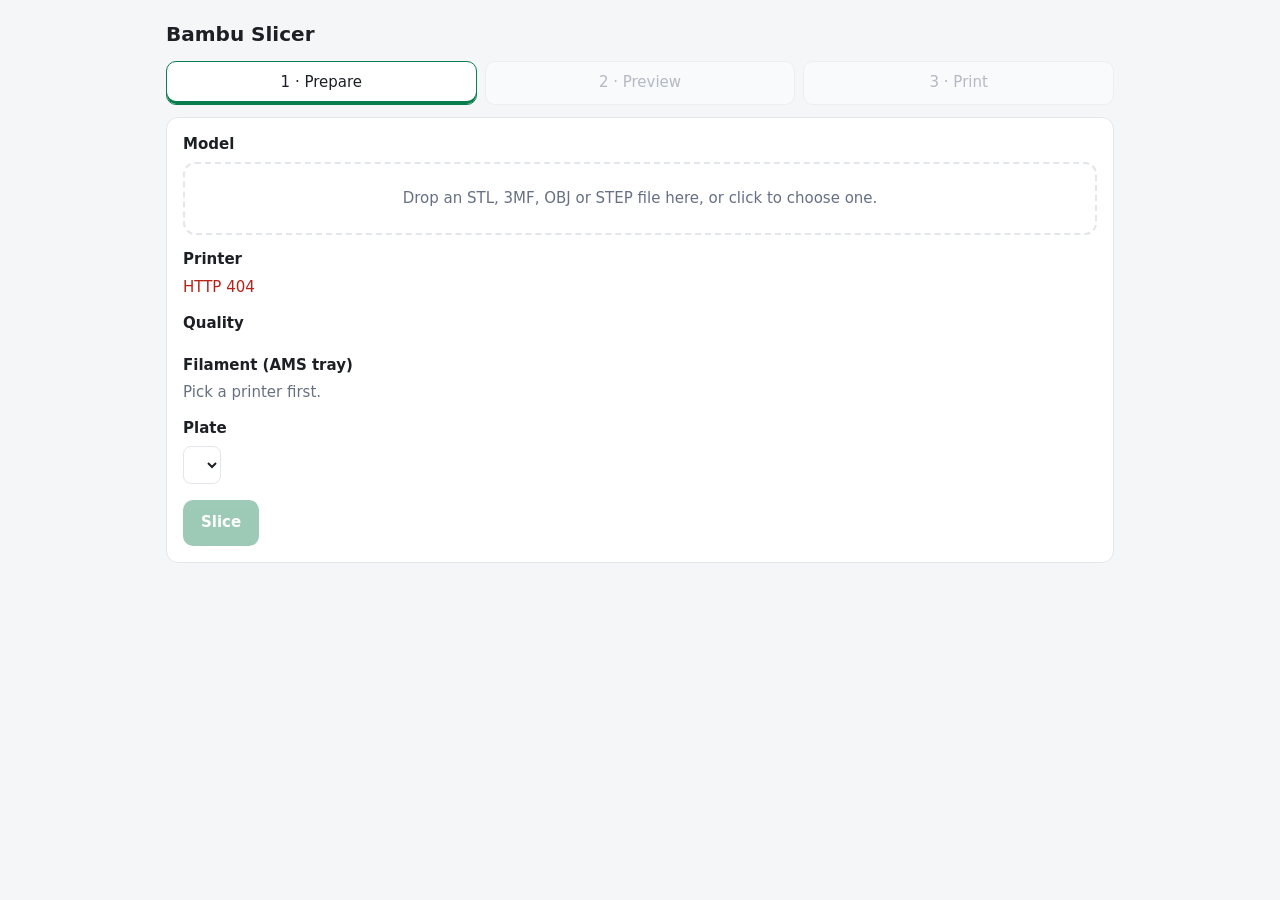
==== slicer/index.html @ ed2f576d "Bambu Slicer app: upload, slice with Bambu Studio, layer preview, print via bambu_sender New HA app " ====
<!doctype html>
<html lang="en">
<head>
<meta charset="utf-8">
<meta name="viewport" content="width=device-width, initial-scale=1">
<title>Bambu Slicer</title>
<style>
:root { --bg:#f5f6f8; --card:#fff; --fg:#1c1f24; --muted:#667085; --line:#e3e6ea; --accent:#0a7d4d; --accent-fg:#fff; --err:#b42318; --warn:#b54708; }
@media (prefers-color-scheme: dark) { :root { --bg:#111315; --card:#1b1e22; --fg:#e8eaed; --muted:#98a2b3; --line:#2c3138; --accent:#2fb67a; --accent-fg:#06130d; --err:#f97066; --warn:#fdb022; } }
* { box-sizing:border-box; }
body { margin:0; background:var(--bg); color:var(--fg); font:15px/1.45 system-ui, -apple-system, "Segoe UI", Roboto, sans-serif; }
main { max-width:980px; margin:0 auto; padding:16px; }
h1 { font-size:20px; margin:4px 0 12px; }
.steps { display:flex; gap:8px; margin-bottom:12px; }
.steps button { flex:1; padding:10px; border:1px solid var(--line); background:var(--card); color:var(--muted); border-radius:10px; font:inherit; cursor:pointer; }
.steps button.on { color:var(--fg); border-color:var(--accent); box-shadow:inset 0 -3px 0 var(--accent); }
.steps button:disabled { opacity:.45; cursor:default; }
section { background:var(--card); border:1px solid var(--line); border-radius:12px; padding:16px; }
label.h { display:block; font-weight:600; margin:14px 0 6px; }
label.h:first-child { margin-top:0; }
.drop { border:2px dashed var(--line); border-radius:12px; padding:24px; text-align:center; color:var(--muted); cursor:pointer; }
.drop.over { border-color:var(--accent); }
.row { display:flex; flex-wrap:wrap; gap:8px; }
.chip { display:flex; align-items:center; gap:8px; padding:8px 12px; border:1px solid var(--line); border-radius:10px; cursor:pointer; background:transparent; color:var(--fg); font:inherit; }
.chip.on { border-color:var(--accent); background:color-mix(in srgb, var(--accent) 12%, transparent); }
.chip:disabled { opacity:.45; cursor:default; }
.dot { width:16px; height:16px; border-radius:50%; border:1px solid var(--line); }
select { font:inherit; padding:8px; border-radius:8px; border:1px solid var(--line); background:var(--card); color:var(--fg); }
.go { margin-top:16px; padding:12px 18px; border:0; border-radius:10px; background:var(--accent); color:var(--accent-fg); font:inherit; font-weight:600; cursor:pointer; }
.go:disabled { opacity:.4; cursor:default; }
.muted { color:var(--muted); }
.err { color:var(--err); white-space:pre-wrap; }
.warn { color:var(--warn); }
.stats { display:grid; grid-template-columns:repeat(auto-fit, minmax(140px, 1fr)); gap:8px; margin:12px 0; }
.stat { border:1px solid var(--line); border-radius:10px; padding:10px; }
.stat b { display:block; font-size:20px; }
.view { display:grid; grid-template-columns:1fr; gap:12px; }
@media (min-width:760px) { .view { grid-template-columns:260px 1fr; } }
.view img { width:100%; border-radius:10px; border:1px solid var(--line); background:#ebebeb; }
canvas { width:100%; aspect-ratio:1; border-radius:10px; border:1px solid var(--line); background:#15181c; display:block; }
input[type=range] { width:100%; }
pre { white-space:pre-wrap; font-size:12px; max-height:200px; overflow:auto; background:var(--bg); padding:8px; border-radius:8px; }
.legend { display:flex; flex-wrap:wrap; gap:10px; font-size:12px; color:var(--muted); margin-top:6px; }
.legend i { display:inline-block; width:10px; height:10px; border-radius:2px; margin-right:4px; vertical-align:middle; }
.spin { display:inline-block; width:14px; height:14px; border:2px solid var(--line); border-top-color:var(--accent); border-radius:50%; animation:s 1s linear infinite; vertical-align:-2px; margin-right:6px; }
@keyframes s { to { transform:rotate(360deg); } }
</style>
</head>
<body>
<main>
  <h1>Bambu Slicer</h1>
  <div class="steps">
    <button id="t-prepare" class="on">1 · Prepare</button>
    <button id="t-preview" disabled>2 · Preview</button>
    <button id="t-print" disabled>3 · Print</button>
  </div>

  <section id="s-prepare">
    <label class="h">Model</label>
    <div id="drop" class="drop">Drop an STL, 3MF, OBJ or STEP file here, or click to choose one.<input id="file" type="file" accept=".stl,.3mf,.obj,.step,.stp" hidden></div>
    <div id="upload-msg" class="muted"></div>
    <label class="h">Printer</label>
    <div id="printers" class="row"><span class="muted"><span class="spin"></span>Reading printers…</span></div>
    <label class="h">Quality</label>
    <div id="quality" class="row"></div>
    <label class="h">Filament (AMS tray)</label>
    <div id="trays" class="row"><span class="muted">Pick a printer first.</span></div>
    <label class="h">Plate</label>
    <select id="bed"></select>
    <div><button id="slice" class="go" disabled>Slice</button></div>
    <div id="prepare-err" class="err"></div>
  </section>

  <section id="s-preview" hidden>
    <div id="slicing"></div>
    <div id="result" hidden>
      <div class="stats" id="stats"></div>
      <div id="warnings" class="warn"></div>
      <div class="view">
        <div><img id="plate" alt="Plate preview"><p class="muted" id="settings"></p></div>
        <div>
          <canvas id="gc" width="900" height="900"></canvas>
          <input id="layer" type="range" min="0" max="0" value="0">
          <div class="muted" id="layer-label">Loading G-code…</div>
          <div class="legend" id="legend"></div>
        </div>
      </div>
      <button id="to-print" class="go">Continue to print</button>
    </div>
  </section>

  <section id="s-print" hidden>
    <p id="print-summary"></p>
    <label class="chip" style="display:inline-flex"><input type="checkbox" id="ready"> The plate is clear and the right filament is loaded.</label>
    <div class="row" style="margin-top:8px">
      <label class="chip"><input type="checkbox" id="timelapse"> Timelapse</label>
      <label class="chip"><input type="checkbox" id="force"> Send even if the printer reports it is busy</label>
    </div>
    <div><button id="send" class="go" disabled>Send to printer</button></div>
    <div id="print-msg"></div>
  </section>
</main>
<script>
const $ = id => document.getElementById(id);
const api = (path, opt) => fetch(path, opt).then(async r => {
  const body = await r.json().catch(() => ({}));
  if (!r.ok) throw new Error(body.error || ("HTTP " + r.status));
  return body;
});
const state = { job: null, printers: [], printer: null, quality: "better", tray: null };
const LABEL = { good: "Good", better: "Better", best: "Best" };

function tab(name) {
  for (const n of ["prepare", "preview", "print"]) {
    $("s-" + n).hidden = n !== name;
    $("t-" + n).classList.toggle("on", n === name);
  }
}
for (const n of ["prepare", "preview", "print"]) $("t-" + n).onclick = () => tab(n);

function fmtTime(s) { const h = Math.floor(s / 3600), m = Math.round((s % 3600) / 60); return h ? `${h} h ${m} min` : `${m} min`; }
function chip(html, on, click, disabled) {
  const b = document.createElement("button");
  b.className = "chip" + (on ? " on" : ""); b.innerHTML = html; b.onclick = click; b.disabled = !!disabled; return b;
}
function esc(s) { return String(s ?? "").replace(/[&<>"]/g, c => ({ "&": "&amp;", "<": "&lt;", ">": "&gt;", '"': "&quot;" }[c])); }

function render() {
  const pr = $("printers"); pr.innerHTML = "";
  for (const p of state.printers) pr.append(chip(`${esc(p.name)} <span class="muted">${esc(p.model)}</span>`, state.printer === p, () => { state.printer = p; state.tray = null; $("bed").value = p.bed; render(); }));
  if (!state.printers.length) pr.innerHTML = '<span class="muted">No supported printer (H2S, P1S) in Bambu Sender.</span>';
  const q = $("quality"); q.innerHTML = "";
  for (const k of ["good", "better", "best"]) q.append(chip(LABEL[k], state.quality === k, () => { state.quality = k; render(); }));
  const tr = $("trays"); tr.innerHTML = "";
  if (state.printer) {
    for (const t of state.printer.trays) {
      const key = t.ams + ":" + t.id;
      tr.append(chip(`<span class="dot" style="background:${esc(t.colour)}"></span>${Number(t.id) + 1} · ${esc(t.name)}`, state.tray === key, () => { state.tray = key; render(); }));
    }
    if (!state.printer.trays.length) tr.innerHTML = '<span class="muted">No AMS trays reported. Is the printer online?</span>';
  }
  $("slice").disabled = !(state.job && state.printer && state.tray);
}

async function loadPrinters() {
  try {
    const d = await api("api/printers");
    state.printers = d.printers;
    $("bed").innerHTML = d.beds.map(b => `<option>${esc(b)}</option>`).join("");
    if (state.printers.length === 1) { state.printer = state.printers[0]; $("bed").value = state.printer.bed; }
  } catch (e) { $("printers").innerHTML = `<span class="err">${esc(e.message)}</span>`; return; }
  render();
}

async function upload(file) {
  $("upload-msg").innerHTML = `<span class="spin"></span>Uploading ${esc(file.name)}…`;
  try {
    state.job = await api("api/jobs?name=" + encodeURIComponent(file.name), { method: "POST", body: file });
    $("upload-msg").textContent = `${file.name} (${(file.size / 1048576).toFixed(1)} MB) is ready.`;
    $("t-preview").disabled = $("t-print").disabled = true;
  } catch (e) { $("upload-msg").innerHTML = `<span class="err">${esc(e.message)}</span>`; }
  render();
}
$("drop").onclick = () => $("file").click();
$("file").onchange = e => e.target.files[0] && upload(e.target.files[0]);
$("drop").ondragover = e => { e.preventDefault(); $("drop").classList.add("over"); };
$("drop").ondragleave = () => $("drop").classList.remove("over");
$("drop").ondrop = e => { e.preventDefault(); $("drop").classList.remove("over"); e.dataTransfer.files[0] && upload(e.dataTransfer.files[0]); };

$("slice").onclick = async () => {
  $("prepare-err").textContent = "";
  try {
    state.job = await api(`api/jobs/${state.job.id}/slice`, { method: "POST", headers: { "Content-Type": "application/json" },
      body: JSON.stringify({ serial: state.printer.serial, quality: state.quality, tray: state.tray, bed: $("bed").value }) });
  } catch (e) { $("prepare-err").textContent = e.message; return; }
  $("t-preview").disabled = false; $("t-print").disabled = true; $("result").hidden = true;
  tab("preview"); poll();
};

async function poll() {
  const j = state.job = await api(`api/jobs/${state.job.id}`).catch(e => ({ state: "failed", error: e.message }));
  if (j.state === "queued" || j.state === "slicing") {
    $("slicing").innerHTML = `<p><span class="spin"></span>${j.state === "queued" ? "Waiting for the slicer…" : `Slicing ${esc(j.filename)} with Bambu Studio… ${j.elapsed || 0} s`}</p>`;
    return setTimeout(poll, 2000);
  }
  if (j.state === "failed") {
    $("slicing").innerHTML = `<p class="err">Slice failed: ${esc(j.error)}</p>${j.log ? `<pre>${esc(j.log)}</pre>` : ""}`;
    return;
  }
  $("slicing").innerHTML = "";
  showResult(j);
}

function showResult(j) {
  const i = j.info, s = j.settings;
  $("stats").innerHTML = [
    ["Print time", fmtTime(i.seconds)], ["Filament", i.grams.toFixed(1) + " g"],
    ["Quality", LABEL[j.quality]], ["Printer", esc(j.printer.name)],
  ].map(([k, v]) => `<div class="stat"><span class="muted">${k}</span><b>${v}</b></div>`).join("");
  $("warnings").innerHTML = (i.warnings || []).filter(Boolean).map(w => `<p>⚠ ${esc(w)}</p>`).join("");
  $("settings").textContent = `${s.process} · ${s.filament} · ${s.bed} · tray ${Number(s.tray.id) + 1}`;
  $("plate").src = `api/jobs/${j.id}/plate.png?${Date.now()}`;
  $("plate").hidden = !i.has_png;
  $("result").hidden = false; $("t-print").disabled = false;
  loadGcode(j.id);
  $("print-summary").innerHTML = `Send <b>${esc(j.filename)}</b> (${LABEL[j.quality]}, ${fmtTime(i.seconds)}, ${i.grams.toFixed(1)} g) to <b>${esc(j.printer.name)}</b>, tray ${Number(s.tray.id) + 1} (${esc(s.tray.name)}).`;
  $("print-msg").innerHTML = ""; $("ready").checked = false; $("send").disabled = true;
}
$("to-print").onclick = () => tab("print");

// --- G-code layer view: top-down, current layer bright, the one below dim ---
const FEATURE = { "Outer wall": "#ff8a3d", "Inner wall": "#ffd166", "Sparse infill": "#c86bfa", "Internal solid infill": "#9b5de5",
  "Top surface": "#ef476f", "Bottom surface": "#4cc9f0", "Bridge": "#06d6a0", "Support": "#8ecae6", "Support interface": "#219ebc",
  "Brim": "#adb5bd", "Skirt": "#adb5bd", "Gap infill": "#f4a261", "Overhang wall": "#2a9d8f", "Prime tower": "#6c757d" };
let layers = [], bounds = null;

async function loadGcode(id) {
  $("layer-label").textContent = "Loading G-code…";
  const text = await fetch(`api/jobs/${id}/plate.gcode`).then(r => r.text());
  layers = []; let cur = null, x = 0, y = 0, z = 0, feat = "", relE = true;
  let minX = 1e9, minY = 1e9, maxX = -1e9, maxY = -1e9;
  const newLayer = () => { cur = { z, segs: {} }; layers.push(cur); };
  for (const raw of text.split("\n")) {
    if (raw.startsWith(";")) {
      if (raw.startsWith("; CHANGE_LAYER") || raw.startsWith(";LAYER_CHANGE")) newLayer();
      else if (raw.startsWith("; FEATURE: ") || raw.startsWith(";TYPE:")) feat = raw.slice(raw.indexOf(":") + 1).trim();
      else if (raw.startsWith("; Z_HEIGHT: ") && cur) cur.z = parseFloat(raw.slice(12));
      continue;
    }
    const line = raw.split(";")[0].trim();
    if (!line) continue;
    const cmd = line.split(" ", 1)[0];
    if (cmd === "M82") { relE = false; continue; }
    if (cmd === "M83") { relE = true; continue; }
    if (cmd !== "G1" && cmd !== "G0" && cmd !== "G2" && cmd !== "G3") continue;
    const p = {};
    for (const w of line.split(" ").slice(1)) if (w) p[w[0]] = parseFloat(w.slice(1));
    const nx = p.X ?? x, ny = p.Y ?? y;
    if (p.Z !== undefined) z = p.Z;
    const extruding = p.E !== undefined && p.E > 0 && relE;
    if (extruding && cur && feat) {
      const arr = cur.segs[feat] || (cur.segs[feat] = []);
      if ((cmd === "G2" || cmd === "G3") && p.I !== undefined) {
        const cx = x + (p.I || 0), cy = y + (p.J || 0), r = Math.hypot(x - cx, y - cy);
        let a0 = Math.atan2(y - cy, x - cx), a1 = Math.atan2(ny - cy, nx - cx);
        if (cmd === "G3" && a1 <= a0) a1 += 2 * Math.PI;
        if (cmd === "G2" && a1 >= a0) a1 -= 2 * Math.PI;
        const n = Math.max(2, Math.ceil(Math.abs(a1 - a0) * r / 0.5));
        let px = x, py = y;
        for (let k = 1; k <= n; k++) { const a = a0 + (a1 - a0) * k / n, qx = cx + r * Math.cos(a), qy = cy + r * Math.sin(a); arr.push(px, py, qx, qy); px = qx; py = qy; }
      } else arr.push(x, y, nx, ny);
      minX = Math.min(minX, x, nx); maxX = Math.max(maxX, x, nx); minY = Math.min(minY, y, ny); maxY = Math.max(maxY, y, ny);
    }
    x = nx; y = ny;
  }
  layers = layers.filter(l => Object.keys(l.segs).length);
  if (!layers.length) { $("layer-label").textContent = "The G-code has no layers to show."; return; }
  const pad = 5, span = Math.max(maxX - minX, maxY - minY) + 2 * pad;
  bounds = { x: (minX + maxX) / 2 - span / 2, y: (minY + maxY) / 2 - span / 2, span };
  $("layer").max = layers.length - 1; $("layer").value = layers.length - 1;
  const used = new Set(layers.flatMap(l => Object.keys(l.segs)));
  $("legend").innerHTML = [...used].map(f => `<span><i style="background:${FEATURE[f] || "#ddd"}"></i>${esc(f)}</span>`).join("");
  drawLayer();
}

function drawLayer() {
  const c = $("gc"), g = c.getContext("2d"), n = +$("layer").value, W = c.width;
  g.clearRect(0, 0, W, W);
  const k = W / bounds.span, tx = v => (v - bounds.x) * k, ty = v => W - (v - bounds.y) * k;
  const stroke = (layer, alpha) => {
    for (const [f, a] of Object.entries(layer.segs)) {
      g.strokeStyle = FEATURE[f] || "#ddd"; g.globalAlpha = alpha; g.lineWidth = Math.max(1, 0.42 * k); g.beginPath();
      for (let i = 0; i < a.length; i += 4) { g.moveTo(tx(a[i]), ty(a[i + 1])); g.lineTo(tx(a[i + 2]), ty(a[i + 3])); }
      g.stroke();
    }
  };
  if (n > 0) stroke(layers[n - 1], 0.18);
  stroke(layers[n], 1);
  g.globalAlpha = 1;
  $("layer-label").textContent = `Layer ${n + 1} of ${layers.length} · Z ${layers[n].z.toFixed(2)} mm`;
}
$("layer").oninput = drawLayer;

// --- Print ---
$("ready").onchange = () => { $("send").disabled = !$("ready").checked; };
$("send").onclick = async () => {
  const j = state.job;
  if (!confirm(`Start printing ${j.filename} on ${j.printer.name} now?`)) return;
  $("send").disabled = true; $("print-msg").innerHTML = '<p><span class="spin"></span>Sending…</p>';
  try {
    const r = await api(`api/jobs/${j.id}/print`, { method: "POST", headers: { "Content-Type": "application/json" },
      body: JSON.stringify({ confirm: true, timelapse: $("timelapse").checked, force: $("force").checked }) });
    $("print-msg").innerHTML = `<p>Sent ${esc(r.file)} to ${esc(j.printer.name)}. Watch the printer on the Printers dashboard.</p>`;
  } catch (e) { $("print-msg").innerHTML = `<p class="err">Not sent: ${esc(e.message)}</p>`; $("send").disabled = false; }
};

loadPrinters();
</script>
</body>
</html>
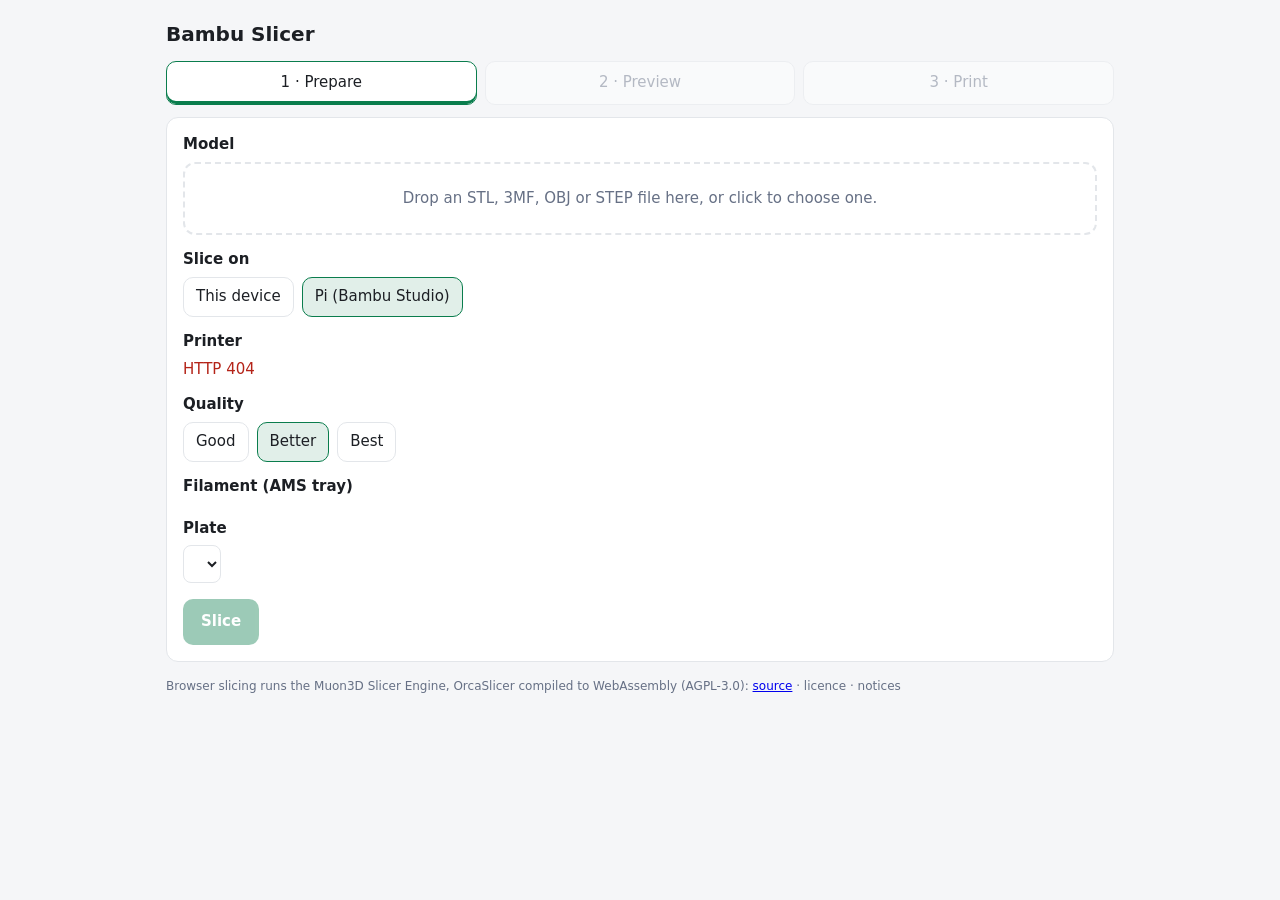
==== commit 60a892e4: "Slicer: slice in the browser with OrcaSlicer WASM Slice on This device (default where the page is cr" ====
--- a/slicer/index.html
+++ b/slicer/index.html
@@ -42,6 +42,7 @@
 pre { white-space:pre-wrap; font-size:12px; max-height:200px; overflow:auto; background:var(--bg); padding:8px; border-radius:8px; }
 .legend { display:flex; flex-wrap:wrap; gap:10px; font-size:12px; color:var(--muted); margin-top:6px; }
 .legend i { display:inline-block; width:10px; height:10px; border-radius:2px; margin-right:4px; vertical-align:middle; }
+footer { margin-top:16px; font-size:12px; color:var(--muted); }
 .spin { display:inline-block; width:14px; height:14px; border:2px solid var(--line); border-top-color:var(--accent); border-radius:50%; animation:s 1s linear infinite; vertical-align:-2px; margin-right:6px; }
 @keyframes s { to { transform:rotate(360deg); } }
 </style>
@@ -59,6 +60,9 @@
     <label class="h">Model</label>
     <div id="drop" class="drop">Drop an STL, 3MF, OBJ or STEP file here, or click to choose one.<input id="file" type="file" accept=".stl,.3mf,.obj,.step,.stp" hidden></div>
     <div id="upload-msg" class="muted"></div>
+    <label class="h">Slice on</label>
+    <div id="where" class="row"></div>
+    <div id="engine-info" class="muted"></div>
     <label class="h">Printer</label>
     <div id="printers" class="row"><span class="muted"><span class="spin"></span>Reading printers…</span></div>
     <label class="h">Quality</label>
@@ -73,6 +77,7 @@
 
   <section id="s-preview" hidden>
     <div id="slicing"></div>
+    <p id="slice-info" class="muted"></p>
     <div id="result" hidden>
       <div class="stats" id="stats"></div>
       <div id="warnings" class="warn"></div>
@@ -99,6 +104,9 @@
     <div><button id="send" class="go" disabled>Send to printer</button></div>
     <div id="print-msg"></div>
   </section>
+  <footer>Browser slicing runs the Muon3D Slicer Engine, OrcaSlicer compiled to WebAssembly (AGPL-3.0):
+    <a href="https://github.com/Muon-3D/muon3d-slicer-engine/tree/v0.6.0-m1.9" target="_blank" rel="noopener">source</a> ·
+    <a id="lic" target="_blank">licence</a> · <a id="notices" target="_blank">notices</a></footer>
 </main>
 <script>
 const $ = id => document.getElementById(id);
@@ -107,7 +115,10 @@
   if (!r.ok) throw new Error(body.error || ("HTTP " + r.status));
   return body;
 });
-const state = { job: null, printers: [], printer: null, quality: "better", tray: null };
+const state = { job: null, file: null, printers: [], printer: null, quality: "better", tray: null,
+  where: crossOriginIsolated ? "browser" : "pi" };  // threads need isolation; without it the Pi is quicker
+const isStl = () => /\.stl$/i.test(state.job?.filename || "");
+const where = () => (state.where === "browser" && (!state.job || isStl()) ? "browser" : "pi");
 const LABEL = { good: "Good", better: "Better", best: "Best" };
 
 function tab(name) {
@@ -140,6 +151,11 @@
     if (!state.printer.trays.length) tr.innerHTML = '<span class="muted">No AMS trays reported. Is the printer online?</span>';
   }
   $("slice").disabled = !(state.job && state.printer && state.tray);
+  const w = $("where"); w.innerHTML = "";
+  w.append(chip("This device", where() === "browser", () => { state.where = "browser"; render(); }, state.job && !isStl()));
+  w.append(chip("Pi (Bambu Studio)", where() === "pi", () => { state.where = "pi"; render(); }));
+  if (state.job && !isStl()) w.insertAdjacentHTML("beforeend", '<span class="muted">Browser slicing needs an STL; this file slices on the Pi.</span>');
+  if (where() === "browser" && !engine.p) warm();
 }
 
 async function loadPrinters() {
@@ -156,6 +172,7 @@
   $("upload-msg").innerHTML = `<span class="spin"></span>Uploading ${esc(file.name)}…`;
   try {
     state.job = await api("api/jobs?name=" + encodeURIComponent(file.name), { method: "POST", body: file });
+    state.file = file;
     $("upload-msg").textContent = `${file.name} (${(file.size / 1048576).toFixed(1)} MB) is ready.`;
     $("t-preview").disabled = $("t-print").disabled = true;
   } catch (e) { $("upload-msg").innerHTML = `<span class="err">${esc(e.message)}</span>`; }
@@ -167,15 +184,137 @@
 $("drop").ondragleave = () => $("drop").classList.remove("over");
 $("drop").ondrop = e => { e.preventDefault(); $("drop").classList.remove("over"); e.dataTransfer.files[0] && upload(e.dataTransfer.files[0]); };
 
-$("slice").onclick = async () => {
-  $("prepare-err").textContent = "";
+$("slice").onclick = () => { $("prepare-err").textContent = ""; return where() === "browser" ? sliceInBrowser() : sliceOnPi(); };
+
+async function sliceOnPi() {
+  $("slice-info").textContent = "";
   try {
     state.job = await api(`api/jobs/${state.job.id}/slice`, { method: "POST", headers: { "Content-Type": "application/json" },
       body: JSON.stringify({ serial: state.printer.serial, quality: state.quality, tray: state.tray, bed: $("bed").value }) });
   } catch (e) { $("prepare-err").textContent = e.message; return; }
   $("t-preview").disabled = false; $("t-print").disabled = true; $("result").hidden = true;
   tab("preview"); poll();
-};
+}
+
+// --- Slicing in the browser: the engine runs in a Web Worker and speaks protocol v2 (docs/PROTOCOL.md of the engine) ---
+const engine = { p: null };
+
+function connect(worker) {
+  let next = 0; const pending = new Map();
+  const failAll = err => { for (const p of pending.values()) p.reject(err); pending.clear(); };
+  worker.onmessage = ({ data: m }) => {
+    const p = pending.get(m.id);
+    if (!p) return;
+    if (m.kind === "progress") p.progress?.(m.progress);
+    else if (m.kind === "result") { pending.delete(m.id); p.resolve(m.result); }
+    else if (m.kind === "error") { pending.delete(m.id); p.reject(new Error(m.error.message + (m.error.detail ? ` (${m.error.detail})` : ""))); }
+  };
+  worker.onerror = e => failAll(new Error("The engine worker failed: " + (e.message || "could not start")));
+  return { request: (op, params, progress, transfer = []) => new Promise((resolve, reject) => {
+    const id = ++next; pending.set(id, { resolve, reject, progress });
+    worker.postMessage({ v: 2, id, op, params }, transfer);
+  }) };
+}
+
+// Started when browser slicing is chosen (the default where isolated), before Slice is pressed, so the engine's start
+// and download are not part of the slice time.
+function warm() {
+  const t0 = performance.now(), info = $("engine-info");
+  info.innerHTML = '<span class="spin"></span>Starting the slicing engine…';
+  info.dataset.ready = ""; info.dataset.error = "";
+  engine.p = (async () => {
+    const tag = (await api("engine/version.json")).tag;
+    const base = new URL(`engine/${tag}/`, location.href);
+    $("lic").href = new URL("LICENSE", base); $("notices").href = new URL("THIRD-PARTY-NOTICES.md", base);
+    const manifest = await api(new URL("manifest.json", base));
+    const worker = new Worker(new URL(manifest.host.file, base), { type: "module", name: "slicer-engine" });
+    try {
+      const conn = connect(worker);
+      const hello = await conn.request("hello", { protocol: { major: 2 }, client: { name: "bambu-slicer", version: "0.2.0" } });
+      const forceSt = new URLSearchParams(location.search).get("engine") === "st";  // for comparing the two engines
+      const variant = crossOriginIsolated && !forceSt && hello.variants.includes("mt") ? "mt" : "st";
+      await conn.request("load", { variant });
+      return { worker, conn, variant, loadMs: performance.now() - t0 };
+    } catch (e) { worker.terminate(); throw e; }
+  })();
+  engine.p.then(e => {
+    info.textContent = `Engine ready: ${e.variant === "mt" ? "multi-thread" : "single-thread"} (${e.variant}), loaded in ${(e.loadMs / 1000).toFixed(1)} s.`;
+    info.dataset.variant = e.variant; info.dataset.loadMs = Math.round(e.loadMs); info.dataset.ready = "1";
+  }, e => { info.innerHTML = `<span class="err">The slicing engine did not start: ${esc(e.message)}</span>`; info.dataset.error = e.message; });
+}
+
+function parseStl(buf) {
+  const dv = new DataView(buf);
+  if (buf.byteLength >= 84 && buf.byteLength === 84 + dv.getUint32(80, true) * 50) {  // binary: 84 bytes + 50 per triangle
+    const n = dv.getUint32(80, true), out = new Float32Array(n * 9);
+    for (let t = 0; t < n; t++) for (let i = 0; i < 9; i++) out[t * 9 + i] = dv.getFloat32(84 + t * 50 + 12 + i * 4, true);
+    return out;
+  }
+  const v = [...new TextDecoder().decode(buf).matchAll(/^\s*vertex\s+(\S+)\s+(\S+)\s+(\S+)/gm)].flatMap(m => [+m[1], +m[2], +m[3]]);
+  if (!v.length || v.length % 9) throw new Error("Not an STL file: no triangles found.");
+  return new Float32Array(v);
+}
+
+// The engine wants bed coordinates: centred on the printable area, resting on z = 0.
+function placeOnBed(pos, machine) {
+  const area = [machine.printable_area].flat().join(",").split(",").map(p => p.split("x").map(Number));
+  const cx = (Math.min(...area.map(p => p[0])) + Math.max(...area.map(p => p[0]))) / 2;
+  const cy = (Math.min(...area.map(p => p[1])) + Math.max(...area.map(p => p[1]))) / 2;
+  const lo = [Infinity, Infinity, Infinity], hi = [-Infinity, -Infinity, -Infinity];
+  for (let i = 0; i < pos.length; i += 3) for (let a = 0; a < 3; a++) { lo[a] = Math.min(lo[a], pos[i + a]); hi[a] = Math.max(hi[a], pos[i + a]); }
+  const d = [cx - (lo[0] + hi[0]) / 2, cy - (lo[1] + hi[1]) / 2, -lo[2]];
+  for (let i = 0; i < pos.length; i += 3) for (let a = 0; a < 3; a++) pos[i + a] += d[a];
+  return pos;
+}
+
+// Same rule as bs.py filament-for: the tray's filament id, else the Generic profile of its type; fewest printers first.
+function pickFilament(filaments, tray) {
+  const rank = f => (tray.idx && f.id === tray.idx ? 0 : f.name.startsWith("Generic ") && f.type === tray.type ? 1 : 9);
+  const best = filaments.filter(f => rank(f) < 9).sort((a, b) => rank(a) - rank(b) || a.n - b.n || (a.name < b.name ? -1 : 1))[0];
+  if (!best) throw new Error(`No filament preset for ${tray.name} (${tray.type}).`);
+  return best;
+}
+
+async function sliceInBrowser() {
+  const t0 = performance.now(), p = state.printer, tray = p.trays.find(t => t.ams + ":" + t.id === state.tray);
+  $("t-preview").disabled = false; $("t-print").disabled = true; $("result").hidden = true; $("slice-info").textContent = "";
+  if (!engine.p) warm();
+  tab("preview");
+  const msg = t => { $("slicing").innerHTML = `<p><span class="spin"></span>${esc(t)}</p>`; };
+  let eng;
+  try {
+    msg("Preparing…");
+    const [presets, buf] = await Promise.all([api(`engine/presets/${p.model}.json`), state.file.arrayBuffer()]);
+    eng = await engine.p;
+    const filament = pickFilament(presets.filaments, tray), bed = $("bed").value;
+    const machine = presets.machine, process = presets.process[state.quality];
+    machine.curr_bed_type = process.curr_bed_type = bed;  // Orca refuses PETG on its default Cool Plate
+    const positions = placeOnBed(parseStl(buf), machine);
+    const ts = performance.now();
+    const r = await eng.conn.request("slice", {
+      configs: { machine, process, filaments: [filament.config] },
+      objects: [{ name: state.file.name, mesh: { positions } }], output: { toolpaths: false },
+    }, pr => msg(`Slicing ${state.file.name} in this browser (${eng.variant})… ${Math.round(pr.percent)} % ${pr.message || ""}`), [positions.buffer]);
+    const sliceMs = performance.now() - ts, st = r.stats;
+    msg("Saving the G-code…");
+    const qs = new URLSearchParams({ serial: p.serial, quality: state.quality, tray: state.tray, bed, filament: filament.name,
+      seconds: st.printTimeSeconds ?? 0, grams: st.filamentG ?? 0, metres: (st.filamentMm ?? 0) / 1000,
+      engine: eng.variant, slice_s: (sliceMs / 1000).toFixed(1) });
+    state.job = await api(`api/jobs/${state.job.id}/gcode?` + qs, { method: "POST", body: r.gcode });
+    const totalMs = performance.now() - t0, el = $("slice-info");
+    el.textContent = `Sliced in this browser with the ${eng.variant} engine: slice ${(sliceMs / 1000).toFixed(1)} s, engine start ${(eng.loadMs / 1000).toFixed(1)} s (before you pressed Slice), ${(totalMs / 1000).toFixed(1)} s in all.`;
+    Object.assign(el.dataset, { variant: eng.variant, isolated: crossOriginIsolated, sliceMs: Math.round(sliceMs), loadMs: Math.round(eng.loadMs), totalMs: Math.round(totalMs) });
+    $("slicing").innerHTML = "";
+    showResult(state.job);
+  } catch (e) {
+    $("slicing").innerHTML = `<p class="err">Slicing in the browser failed: ${esc(e.message)}</p><button id="use-pi" class="go">Slice on the Pi instead</button>`;
+    $("use-pi").onclick = sliceOnPi;
+  } finally {
+    // A fresh worker per slice: the engine's memory only grows. The download comes from the browser cache.
+    if (eng) eng.worker.terminate();
+    engine.p = null; render();  // render() warms a new one while browser slicing is chosen
+  }
+}
 
 async function poll() {
   const j = state.job = await api(`api/jobs/${state.job.id}`).catch(e => ({ state: "failed", error: e.message }));
@@ -295,6 +434,7 @@
 };
 
 loadPrinters();
+render();
 </script>
 </body>
 </html>
